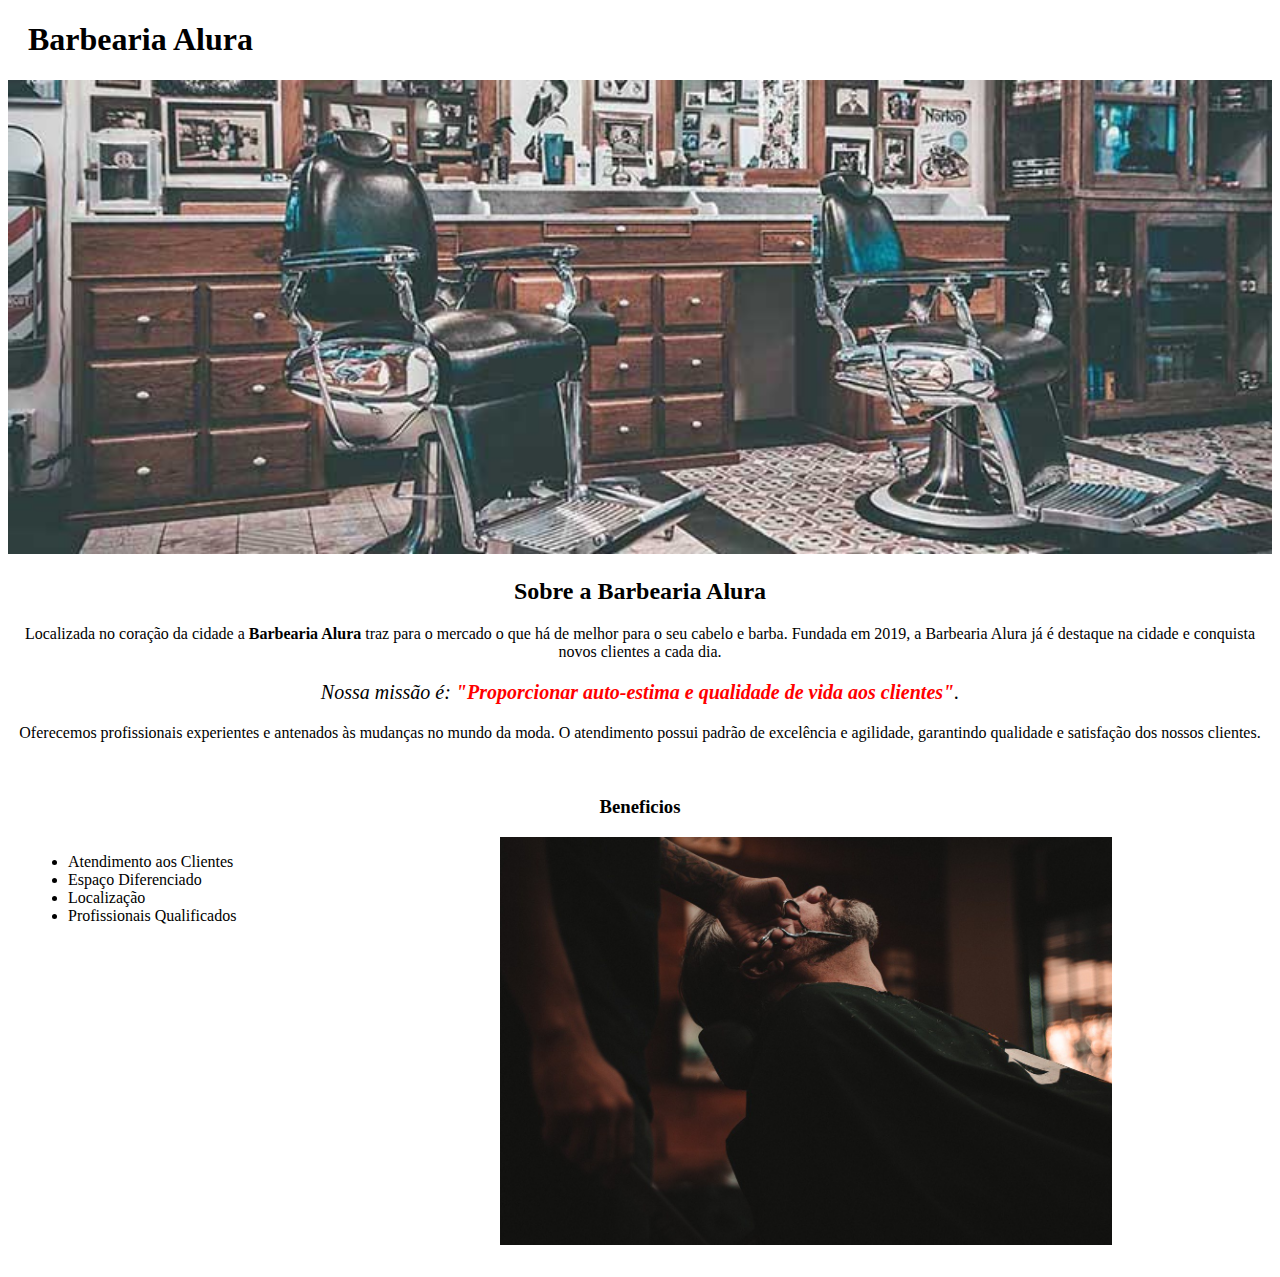
==== index.html @ 87d366ea "Curso" ====
<!DOCTYPE html>
<html lang = "pt-br">
	<head>
		<meta charset = "utf-8">
		<title>Barbearia Alura</title>
		<link rel = "stylesheet" href = style-home.css>
	</head>
	<body>
		<header>
			<h1 class = "titulo-principal">Barbearia Alura</h1>
		</header>
		
		<img id = "banner" src = "banner.jpg">
		
		<div class = "Principal">
			<h2 class = "titulo-centralizado">Sobre a Barbearia Alura</h2>

				<p>Localizada no coração da cidade a <strong>Barbearia Alura</strong> traz para o mercado o que há de melhor para o seu cabelo e barba. Fundada em 2019, a Barbearia Alura já é destaque na cidade e conquista novos clientes a cada dia.</p>

				<p id = "missao"><em>Nossa missão é: <strong>"Proporcionar auto-estima e qualidade de vida aos clientes"</strong>.</em></p>

				<p>Oferecemos profissionais experientes e antenados às mudanças no mundo da moda. O atendimento possui padrão de excelência e agilidade, garantindo qualidade e satisfação dos nossos clientes.</p>
		</div>
		
		<div class = "beneficios">
			<h3 class = "titulo-centralizado">Beneficios</h3>
				<ul>
					<li class = "Itens">Atendimento aos Clientes</li>
					<li class = "Itens">Espaço Diferenciado</li>
					<li class = "Itens">Localização</li>
					<li class = "Itens">Profissionais Qualificados</li>
				</ul>
			<img src = "beneficios.jpg" class = "imagembeneficios">
		</div>
	</body>
</html>
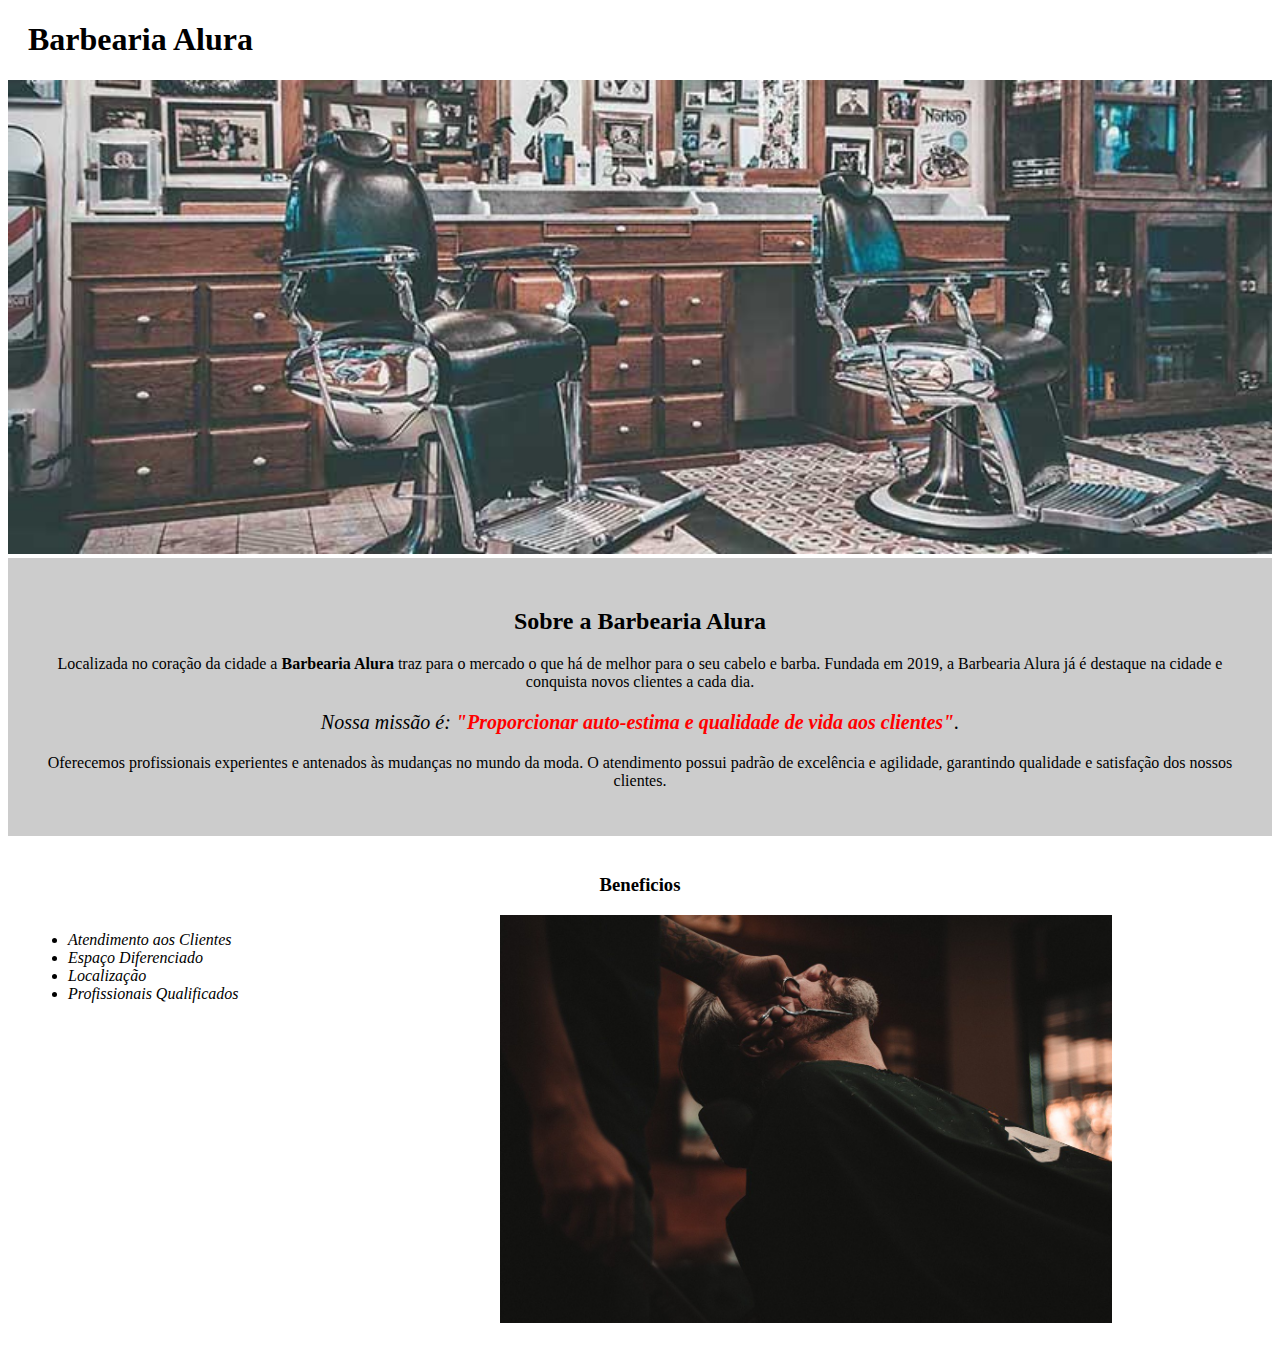
==== commit 4e81325b: "curso" ====
--- a/index.html
+++ b/index.html
@@ -12,7 +12,7 @@
 		
 		<img id = "banner" src = "banner.jpg">
 		
-		<div class = "Principal">
+		<div class = "principal">
 			<h2 class = "titulo-centralizado">Sobre a Barbearia Alura</h2>
 
 				<p>Localizada no coração da cidade a <strong>Barbearia Alura</strong> traz para o mercado o que há de melhor para o seu cabelo e barba. Fundada em 2019, a Barbearia Alura já é destaque na cidade e conquista novos clientes a cada dia.</p>
@@ -25,10 +25,10 @@
 		<div class = "beneficios">
 			<h3 class = "titulo-centralizado">Beneficios</h3>
 				<ul>
-					<li class = "Itens">Atendimento aos Clientes</li>
-					<li class = "Itens">Espaço Diferenciado</li>
-					<li class = "Itens">Localização</li>
-					<li class = "Itens">Profissionais Qualificados</li>
+					<li class = "itens">Atendimento aos Clientes</li>
+					<li class = "itens">Espaço Diferenciado</li>
+					<li class = "itens">Localização</li>
+					<li class = "itens">Profissionais Qualificados</li>
 				</ul>
 			<img src = "beneficios.jpg" class = "imagembeneficios">
 		</div>
